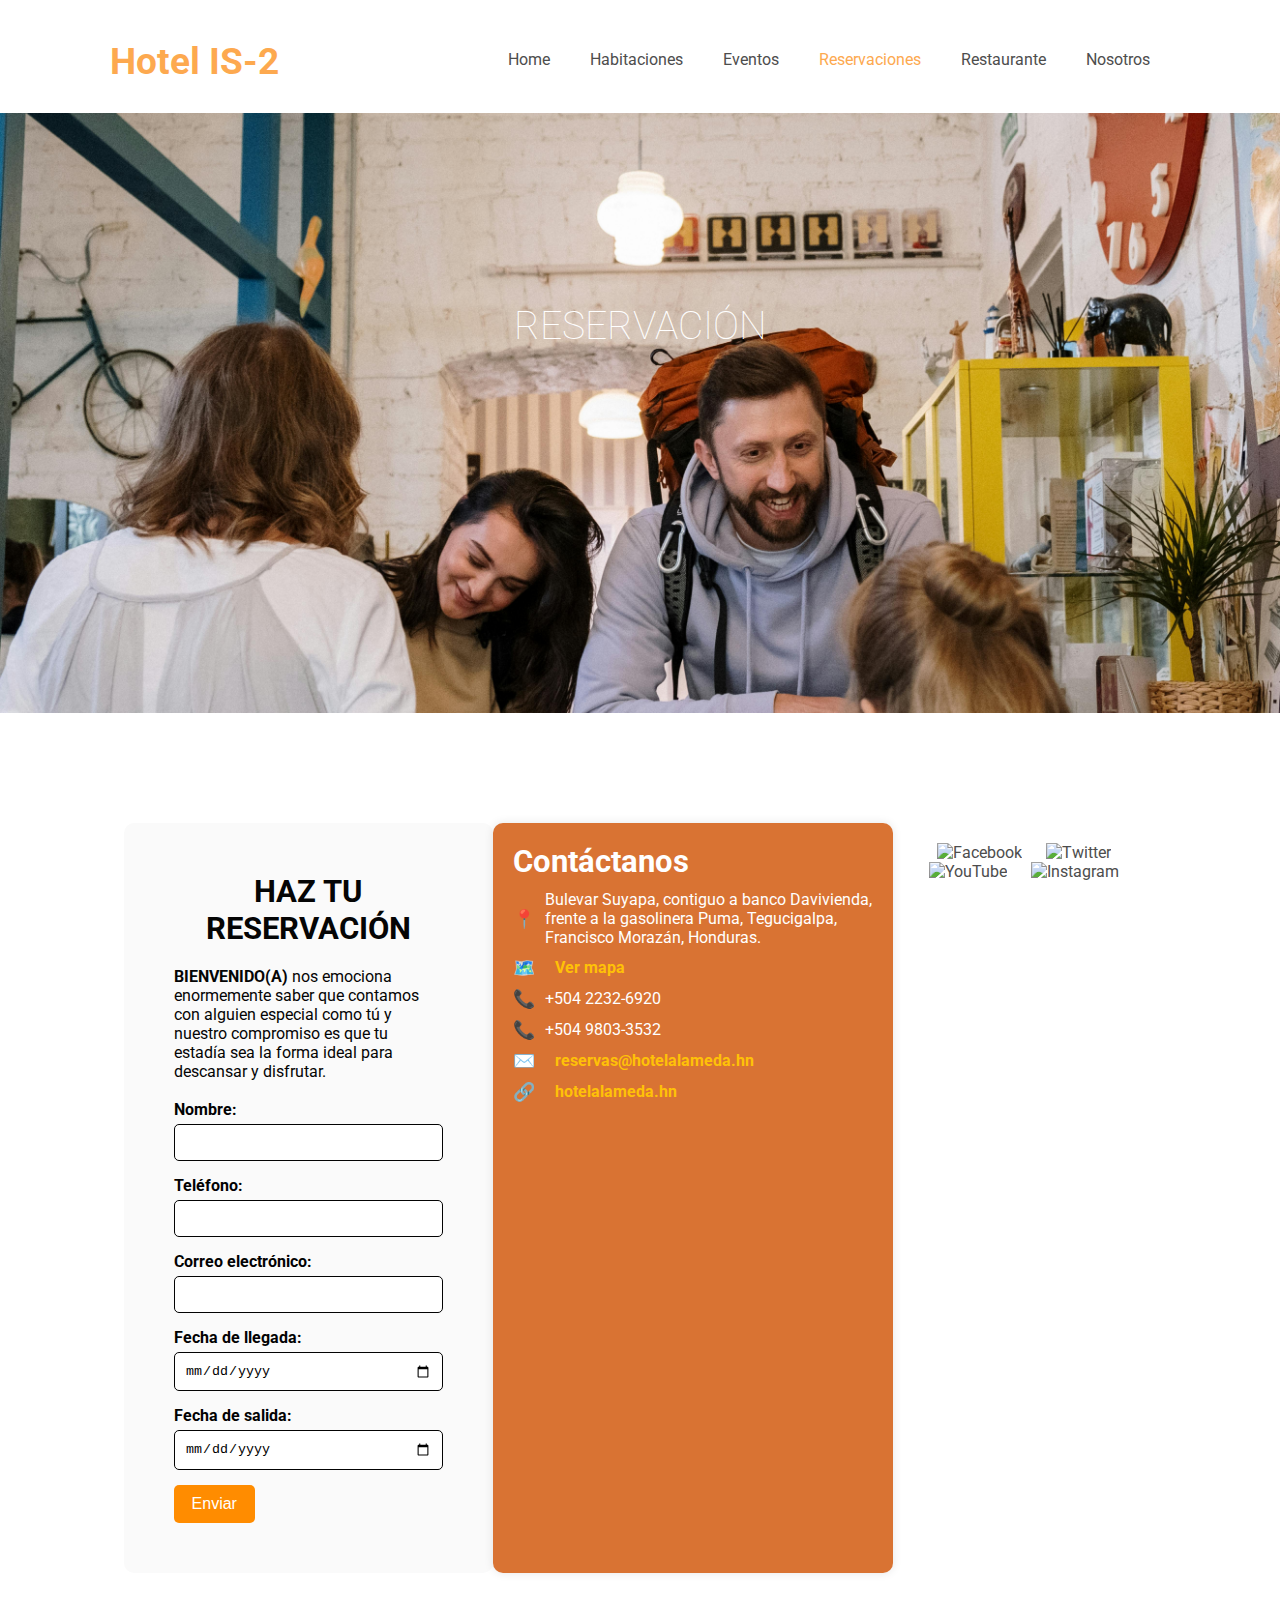
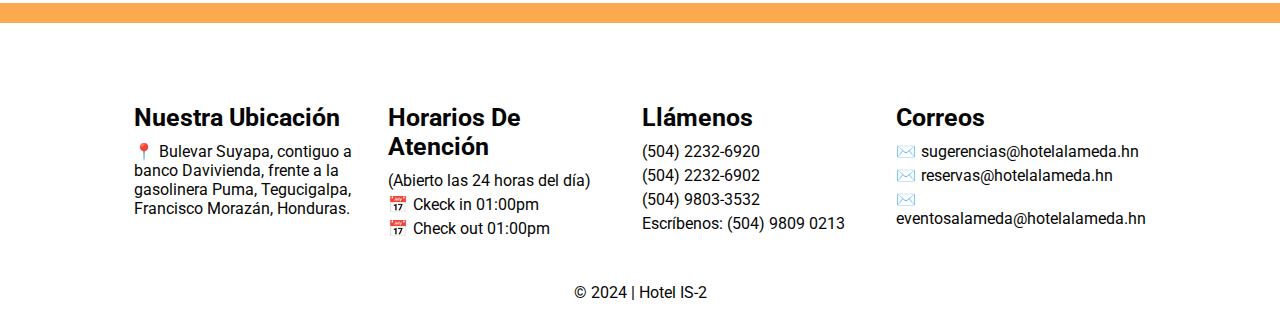
==== Reservaciones.html @ d547edcc "Agregando Proyecto" ====
<!DOCTYPE html>
<html lang="en">
<head>
  <meta charset="UTF-8">
  <meta name="viewport" content="width=device-width, initial-scale=1.0">
  <link href="https://fonts.googleapis.com/css2?family=Roboto:wght@300;400;700&display=swap" rel="stylesheet">
  <link rel="stylesheet" href="css/style.css">
  <link rel="stylesheet" media="screen and (max-width:768px)" href="css/mobile.css">
  <title>Reservaciones | Hotel IS-2</title>

<body>
    <header>
        <nav id="navbar" class="py-30">
          <div class="container">
            <h1 class="logo"><a href="index.html">Hotel IS-2 </a></h1>
            <ul>
              <li><a href="index.html">Home</a></li>
              <!--<li><a href="contact.html">Contacto</a></li>-->
              <li><a href="Habitaciones.html">Habitaciones</a></li>
              <li><a href="Eventos.html">Eventos</a></li>
              <li><a href="Reservaciones.html" class="current">Reservaciones</a></li>
              <li><a href="Restaurante.html">Restaurante</a></li>
              <li><a href="about.html">Nosotros</a></li>
            </ul>
          </div>
          <div id="showcaseD" class="py-80">
            <div class="container">
              <h1>Reservación</h1>
            </div>
          </div>
        </nav>
      </header>



      <main>
        <div class="containerCC">
            <div class="form-containerC">
                <h2>HAZ TU RESERVACIÓN</h2>
                <p><strong>BIENVENIDO(A)</strong> nos emociona enormemente saber que contamos con alguien especial como tú y nuestro compromiso es que tu estadía sea la forma ideal para descansar y disfrutar. </p>
                <br>
                <form action="#" method="post">
                    <label for="name">Nombre:</label>
                    <input type="text" id="name" name="name" required>
    
                    <label for="phone">Teléfono:</label>
                    <input type="tel" id="phone" name="phone" required>
    
                    <label for="email">Correo electrónico:</label>
                    <input type="email" id="email" name="email" required>
    
                    <label for="checkin">Fecha de llegada:</label>
                    <input type="date" id="checkin" name="checkin" required>
    
                    <label for="checkout">Fecha de salida:</label>
                    <input type="date" id="checkout" name="checkout" required>
    
                    <input type="submit" value="Enviar">
                </form>
            </div>
            
            <div class="contact-box">
                <h2>Contáctanos</h2>
                <p><span class="icon">📍</span>Bulevar Suyapa, contiguo a banco Davivienda, frente a la gasolinera Puma, Tegucigalpa, Francisco Morazán, Honduras.</p>
                <p><span class="icon">🗺️</span><a href="#">Ver mapa</a></p>
                <p><span class="icon">📞</span>+504 2232-6920</p>
                <p><span class="icon">📞</span>+504 9803-3532</p>
                <p><span class="icon">✉️</span><a href="mailto:reservas@hotelalameda.hn">reservas@hotelalameda.hn</a></p>
                <p><span class="icon">🔗</span><a href="https://hotelalameda.hn" target="_blank">hotelalameda.hn</a></p>
                
                
            </div>
<br>
            <div class="social-icons">
                <a href="#"><img src="https://cdn-icons-png.flaticon.com/512/124/124010.png" alt="Facebook"></a>
                <a href="#"><img src="https://cdn-icons-png.flaticon.com/512/733/733579.png" alt="Twitter"></a>
                <a href="#"><img src="https://cdn-icons-png.flaticon.com/512/1384/1384060.png" alt="YouTube"></a>
                <a href="#"><img src="https://cdn-icons-png.flaticon.com/512/733/733558.png" alt="Instagram"></a>
            </div>

    </main>



  <!--<footer id="mainfooter" class="py-30">
    <p>&copy; Hotel | IS-2</p>
  </footer>-->

  <hr>
  <div class="containerCC">
    <div class="section">
        <h3>Nuestra ubicación</h3>
        <p><span class="icon">📍</span>Bulevar Suyapa, contiguo a banco Davivienda, frente a la gasolinera Puma, Tegucigalpa, Francisco Morazán, Honduras.</p>
    </div>
    <div class="section">
        <h3>Horarios de atención</h3>
        <p>(Abierto las 24 horas del día)</p>
        <p><span class="icon">📅</span>Ckeck in 01:00pm</p>
        <p><span class="icon">📅</span>Check out 01:00pm</p>
    </div>
    <div class="section">
        <h3>Llámenos</h3>
        <p>(504) 2232-6920</p>
        <p>(504) 2232-6902</p>
        <p>(504) 9803-3532</p>
        <p>Escríbenos: (504) 9809 0213</p>
    </div>
    <div class="section">
        <h3>Correos</h3>
        <p><span class="icon">✉️</span>sugerencias@hotelalameda.hn</p>
        <p><span class="icon">✉️</span>reservas@hotelalameda.hn</p>
        <p><span class="icon">✉️</span>eventosalameda@hotelalameda.hn</p>
    </div>
</div>
<footer class="footer">
    <p>&copy; 2024 | Hotel IS-2</p>
    <a href="#" target="_blank"><i class="fab fa-facebook-f"></i></a>
    <a href="#" target="_blank"><i class="fab fa-twitter"></i></a>
    <a href="#" target="_blank"><i class="fab fa-youtube"></i></a>
    <a href="#" target="_blank"><i class="fab fa-instagram"></i></a>
</footer>

</body>
</html>
---- css/style.css ----
/* Reset */
* {
  padding: 0;
  margin: 0;
  box-sizing: border-box;
}

/* Main Styling */
html,
body {
  font-family: 'Roboto', sans-serif;
  color: #fff;
}

h1 {font-size: 2.441rem;}
h2 {font-size: 1.953rem;}
h3 {font-size: 1.563rem;}
h4 {font-size: 1.25rem;}

h1,
h2,
h3,
h4 {
  text-transform: capitalize;
}

p {
  font-size: 1rem;
}

a {
  text-decoration: none;
  color: #4d4d4d;
}

hr {
  background: #fda94f;
  height: 20px;
  border: none;
}

/* Utility Classes */
.container {
  margin: auto;
  max-width: 1100px;
  overflow: auto;
  padding: 0 20px;
}

.btn {
  display: inline-block;
  font-size: 18px;
  color: #fff;
  padding: 13px 20px;
  border: none;
  cursor: pointer;
}

.btn-light {
  background: #fda94f;
}

.btn-dark {
  background: #4d4d4d;
}

.btn-light:hover {
  background: #fec281;
}

.btn-dark:hover {
  background: #737373;
}

.py-80 {padding: 80px 0;}
.py-50 {padding: 50px 0;}
.py-30 {padding: 30px 0;}

.box {
  float: left;
  width: 33.3%;
  text-align: center;
  padding: 50px;
  height: 250px;
}

.box h4 {
  padding-bottom: 20px;
  text-transform: uppercase;
}

.clr {
  clear: both;
}

/* Navbar */
#navbar .logo {
  font-size: 2.3rem;
  float: left;
  padding-top: 10px;
  padding-bottom: 30px;
}

#navbar h1 a {
  color: #fda94f;
}

#navbar ul {
  float: right;
  list-style: none;
}

#navbar ul li {
  float: left;
}

#navbar ul li a {
  display: block;
  padding: 20px;
  text-align: center;
}

#navbar ul li a.current,
#navbar ul li a:hover {
  color: #fda94f;
}

/* Showcase */
#showcase {
  background: url('../img/showcase.jpg');
  background-repeat: no-repeat;
  background-position: center;
  background-size: cover;
  padding: 190px 60px;
  height: 600px;
  text-align: center;
}

#showcase h1,
#showcase p {
  padding-bottom: 20px;
}

#showcase h1 {
  text-transform: uppercase;
  font-weight: lighter;
}

/* ShowcaseC */
#showcaseC {
  background: url('../img/showcaseC.jpg');
  background-repeat: no-repeat;
  background-position: center;
  background-size: cover;
  padding: 190px 60px;
  height: 600px;
  text-align: center;
}

#showcaseC h1,
#showcaseC p {
  padding-bottom: 20px;
}

#showcaseC h1 {
  text-transform: uppercase;
  font-weight: lighter;
}

/* ShowcaseD */
#showcaseD {
  background: url('../img/showcaseD.jpg');
  background-repeat: no-repeat;
  background-position: center;
  background-size: cover;
  padding: 190px 60px;
  height: 600px;
  text-align: center;
}

#showcaseD h1,
#showcaseD p {
  padding-bottom: 20px;
}

#showcaseD h1 {
  text-transform: uppercase;
  font-weight: lighter;
}

/* Reservation */
#reservation {
  margin-bottom: 20px;
}

#reservation h2 {
  float: left;
  margin-left: 200px;
  margin-top: 10px;
  font-weight: lighter;
  color: #4d4d4d;
}

#reservation a {
  float: right;
  margin-right: 120px;
}

/* Features */
#features .features-1 {
  background: url('../img/feature-1.jpg');
  background-repeat: no-repeat;
  background-size: cover;
  background-position: center;
}
#features .features-2 {
  background: url('../img/feature-2.jpg');
  background-repeat: no-repeat;
  background-size: cover;
  background-position: center;
}
#features .features-3 {
  background: url('../img/feature-3.jpg');
  background-repeat: no-repeat;
  background-size: cover;
  background-position: center;
}

/* About */
#about {
  background: #fda94f;
}

#about .about-content {
  float: left;
  width: 50%;
  padding-right: 20px;
}

#about .about-content h1 {
  font-weight: lighter;
  padding-bottom: 20px;
}

#about .about-img {
  float: right;
  width: 50%;
}

#about .about-img img {
  width: 100%;
}

/* Testimonials */
#testimonial {
  background: url('../img/testimonials.jpg');
  background-repeat: no-repeat;
  background-size: cover;
  background-position: center;
  text-align: center;
  height: 450px;
}

#testimonial h2{
  font-weight: lighter;
  padding-bottom: 20px;
}

.testimonial-content {
  background: rgb(77, 77, 77, 0.8);
  padding: 20px;
  margin-bottom: 20px;
  border-radius: 5px;
}

.testimonial-content img{
  float: left;
  height: 50px;
  border-radius: 50%;
}

/* Contact */
#contact {
  color: #4d4d4d;
}

#contact h1 {
  padding-bottom: 40px;
  font-weight: lighter;
}

#contact label {
  display: block;
  margin-bottom: 10px;
}

#contact input,
#contact textarea {
  width: 100%;
  padding: 10px;
  margin-bottom: 10px;
  border: 1px solid #ddd;
}

/* Features Contact */
#features-contact .location {
  background: url('../img/contact-feature-1.jpg');
  background-repeat: no-repeat;
  background-position: center;
  background-size: cover;
}

#features-contact .phone {
  background: url('../img/contact-feature-2.jpg');
  background-repeat: no-repeat;
  background-position: center;
  background-size: cover;
}

#features-contact .email {
  background: url('../img/contact-feature-3.jpg');
  background-repeat: no-repeat;
  background-position: center;
  background-size: cover;
}

/* Footer */
#mainfooter {
  text-align: center;
  color: #4d4d4d;
}

/*Formulario HABITACIONES*/
/* Contenedor principal */
.containerC {
  display: flex;
  justify-content: space-between;
  margin-top: 50px;
  margin-left: 10%; /* Aumenta el margen izquierdo */
  margin-right: 10%; /* Aumenta el margen derecho */
}

/* Formulario - 30% del ancho */
.form-container {
  width: 30%;
  background-color: #fafafa;
  padding: 50px;
  border-radius: 10px;
  box-sizing: border-box; /* Asegura que el padding se incluye en el 30% del ancho */
}

/* Estilo para el título del formulario */
.form-container h2 {
  text-align: center;
  color: #050505;
  margin-bottom: 20px;
}

/* Estilo para las etiquetas */
.form-container label {
  display: block;
  color: #020202;
  margin-bottom: 5px;
  font-weight: bold;
}

/* Estilo para los inputs del formulario */
.form-container input[type="text"],
.form-container input[type="tel"],
.form-container input[type="email"],
.form-container input[type="date"] {
  width: 110%;
  padding: 10px;
  margin-bottom: 15px;
  border: 1px solid #030303;
  border-radius: 5px;
}

/* Estilo para el botón de envío */
.form-container input[type="submit"] {
  width: 30%; /* Cambia el ancho del botón a 100% para que ocupe todo el espacio del contenedor */
  padding: 10px;
  background-color: #ff8c00;
  color: #fff;
  border: none;
  border-radius: 5px;
  cursor: pointer;
  font-size: 1rem;
}

/* Hover para el botón de envío */
.form-container input[type="submit"]:hover {
  background-color: #e67e00;
}

/* Detalles de la habitación - 70% del ancho */
.details-container {
  width: 70%;
  box-sizing: border-box; /* Asegura que el padding se incluye en el 70% del ancho */
  padding-left: 20px;
}

/* Estilo para el título de los detalles */
.details-container h2 {
  font-family: 'Roboto', sans-serif;
  margin-bottom: 20px;
  color: #050505;
}

/* Estilo para la lista de detalles */
.details-container ul {
  font-family: 'Roboto', sans-serif;
  list-style: none;
  color: #050505;
  padding: 0;
}

/* Estilo para los elementos de la lista */
.details-container li {
  font-family: 'Roboto', sans-serif;
  font-size: 1.1rem;
  margin-bottom: 10px;
  display: flex;
  align-items: center;
}

/* Estilo para el ícono de check antes de cada elemento de la lista */
.details-container li::before {
  content: "✔";
  color: #4CAF50;
  margin-right: 10px;
  font-size: 1.2rem;
}

/* Estilo para el texto de los detalles */
.details-container p {
  font-family: 'Roboto', sans-serif;
  margin-top: 20px;
  color: #050505;
  font-size: 1rem;
  line-height: 1.6;
}


/* Estilo Abajo */
.containerCC {
  color: #050505;
  display: flex;
  justify-content: space-between;
  padding: 30px 60px; /* Mayor padding en los lados */
}

.section {
  color: #050505;
  text-align: left;
  flex: 1; /* Hace que cada sección ocupe el mismo espacio */
  padding: 0 10px; /* Añade padding para separación entre secciones */
}

.section h3 {
  color: #050505;
  margin-bottom: 10px;
}

.section p {
  color: #050505;
  margin-bottom: 5px;
}

.icon {
  margin-right: 5px;
}

.footer {
  color: #050505;
  text-align: center;
  padding: 10px;
}

.footer a {
  color: #FFC107;
  text-decoration: none;
  margin: 0 5px;
}

/*Formulario RESERVACION*/
/* Contenedor principal */
.containerCC {
  display: flex;
  justify-content: space-between;
  margin-top: 50px;
  margin-left: 5%; /* Aumenta el margen izquierdo */
  margin-right: 5%; /* Aumenta el margen derecho */
}

/* Formulario - 30% del ancho */
.form-containerC {
  width: 50%;
  background-color: #fafafa;
  padding: 50px;
  border-radius: 10px;
  box-sizing: border-box; /* Asegura que el padding se incluye en el 30% del ancho */
}

/* Estilo para el título del formulario */
.form-containerC h2 {
  text-align: center;
  color: #050505;
  margin-bottom: 20px;
}

/* Estilo para las etiquetas */
.form-containerC label {
  display: block;
  color: #020202;
  margin-bottom: 5px;
  font-weight: bold;
}

/* Estilo para los inputs del formulario */
.form-containerC input[type="text"],
.form-containerC input[type="tel"],
.form-containerC input[type="email"],
.form-containerC input[type="date"] {
  width: 100%;
  padding: 10px;
  margin-bottom: 15px;
  border: 1px solid #030303;
  border-radius: 5px;
}

/* Estilo para el botón de envío */
.form-containerC input[type="submit"] {
  width: 30%; /* Cambia el ancho del botón a 100% para que ocupe todo el espacio del contenedor */
  padding: 10px;
  background-color: #ff8c00;
  color: #fff;
  border: none;
  border-radius: 5px;
  cursor: pointer;
  font-size: 1rem;
}

/* Hover para el botón de envío */
.form-containerC input[type="submit"]:hover {
  background-color: #e67e00;
}

/* Detalles de la habitación - 70% del ancho */
.details-containerC {
  width: 70%;
  box-sizing: border-box; /* Asegura que el padding se incluye en el 70% del ancho */
  padding-left: 20px;
}

/* Estilo para el título de los detalles */
.details-containerC h2 {
  font-family: 'Roboto', sans-serif;
  margin-bottom: 20px;
  color: #050505;
}

/* Estilo para la lista de detalles */
.details-containerC ul {
  font-family: 'Roboto', sans-serif;
  list-style: none;
  color: #050505;
  padding: 0;
}

/* Estilo para los elementos de la lista */
.details-containerC li {
  font-family: 'Roboto', sans-serif;
  font-size: 1.1rem;
  margin-bottom: 10px;
  display: flex;
  align-items: center;
}

/* Estilo para el ícono de check antes de cada elemento de la lista */
.details-containerC li::before {
  content: "✔";
  color: #4CAF50;
  margin-right: 10px;
  font-size: 1.2rem;
}

/* Estilo para el texto de los detalles */
.details-containerC p {
  font-family: 'Roboto', sans-serif;
  margin-top: 20px;
  color: #050505;
  font-size: 1rem;
  line-height: 1.6;
}


/*Formulario NARANJA - RESERVACIONES*/
.contact-box {
  background-color: #d97333; /* color anaranjado */
  color: white;
  padding: 20px;
  border-radius: 10px;
  max-width: 400px;
  box-shadow: 0px 0px 10px rgba(0, 0, 0, 0.1);
  text-align: left;
}

.contact-box h2 {
  margin-top: 0;
}

.contact-box p {
  margin: 10px 0;
  display: flex;
  align-items: center;
}

.contact-box a {
  color: #ffc107;
  text-decoration: none;
  font-weight: bold;
  margin-left: 10px;
}

.contact-box .icon {
  margin-right: 10px;
  font-size: 18px;
}

.social-icons {
  margin-top: 20px;
  text-align: center;
}

.social-icons a {
  text-decoration: none;
  margin: 0 10px;
}

.social-icons img {
  width: 40px;
  height: 40px;
}
---- css/mobile.css ----
/* Utility Classes */
.py-80 {padding: 30px 0;}
.py-50 {padding: 20px 0;}
.py-30 {padding: 10px 0;}

.box {
  float: none;
  width: 100%;
}

/* Navbar */
#navbar {
  text-align: center;
}

#navbar .logo {
  float: none;
  padding-bottom: 10px;
}

#navbar ul {
  float: none;
}

#navbar ul li {
  float: none;
}

#navbar ul li a {
  padding: 10px;
}

/* Showcase */
#showcase {
  margin-top: 10px;
  padding: 80px;
  height: 100%;
}

/* ShowcaseC */
#showcaseC {
  margin-top: 10px;
  padding: 80px;
  height: 100%;
}

/* Reservation */
#reservation {
  text-align: center;
}
#reservation h2 {
  float: none;
  margin: 10px;
}

#reservation a {
  float: none;
  margin: 10px;
}

/* About */
#about {
  text-align: center;
}

#about .about-content {
  float: none;
  width: 100%;
  padding: 10px;
}

#about .about-img {
  float: none;
  width: 100%;
}
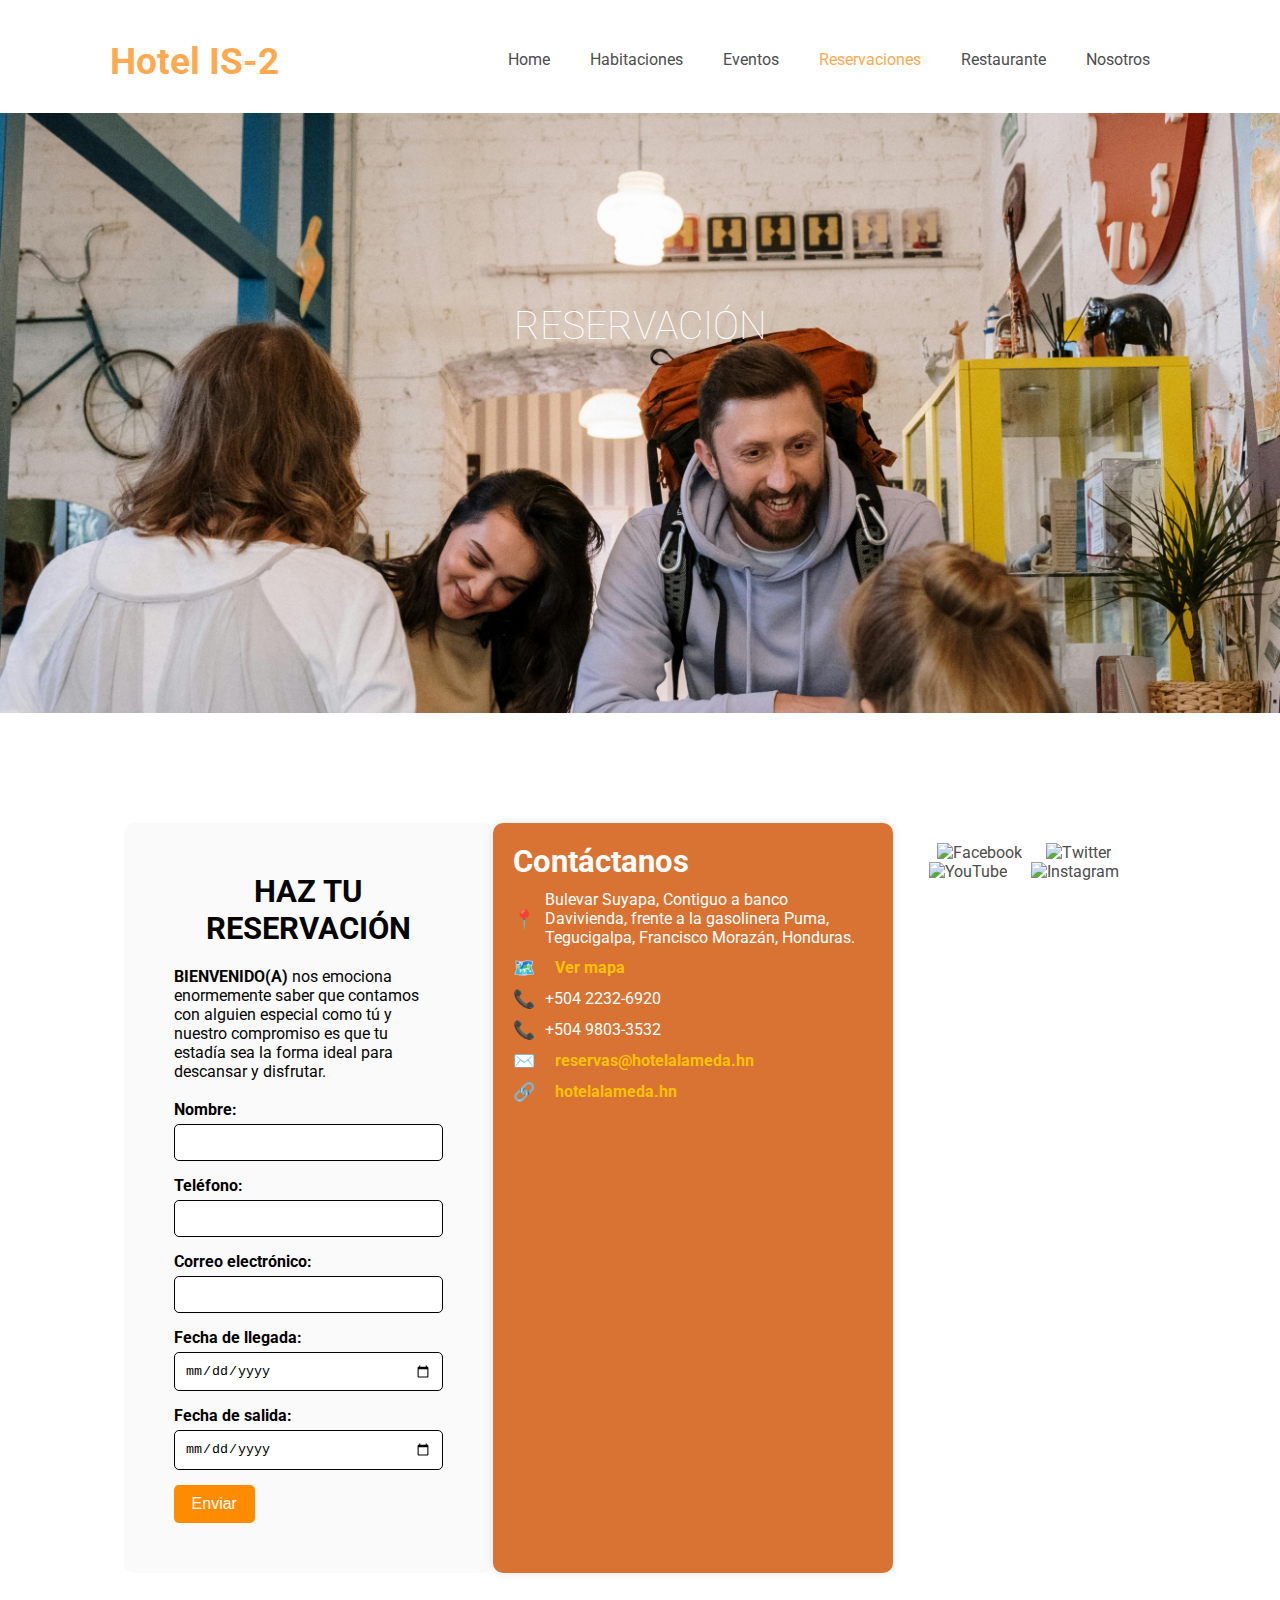
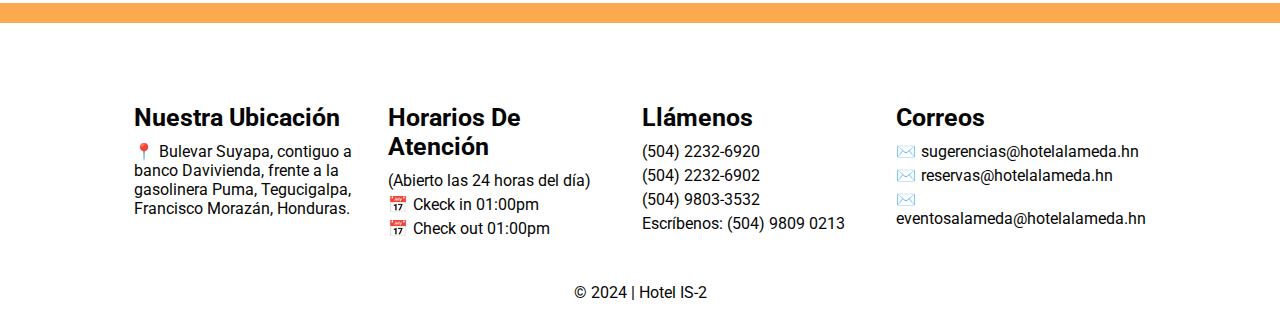
==== commit 88c58f87: "Cambio de Reserevaciones" ====
--- a/Reservaciones.html
+++ b/Reservaciones.html
@@ -61,7 +61,7 @@
             
             <div class="contact-box">
                 <h2>Contáctanos</h2>
-                <p><span class="icon">📍</span>Bulevar Suyapa, contiguo a banco Davivienda, frente a la gasolinera Puma, Tegucigalpa, Francisco Morazán, Honduras.</p>
+                <p><span class="icon">📍</span>Bulevar Suyapa, Contiguo a banco Davivienda, frente a la gasolinera Puma, Tegucigalpa, Francisco Morazán, Honduras.</p>
                 <p><span class="icon">🗺️</span><a href="#">Ver mapa</a></p>
                 <p><span class="icon">📞</span>+504 2232-6920</p>
                 <p><span class="icon">📞</span>+504 9803-3532</p>
@@ -70,7 +70,7 @@
                 
                 
             </div>
-<br>
+
             <div class="social-icons">
                 <a href="#"><img src="https://cdn-icons-png.flaticon.com/512/124/124010.png" alt="Facebook"></a>
                 <a href="#"><img src="https://cdn-icons-png.flaticon.com/512/733/733579.png" alt="Twitter"></a>
